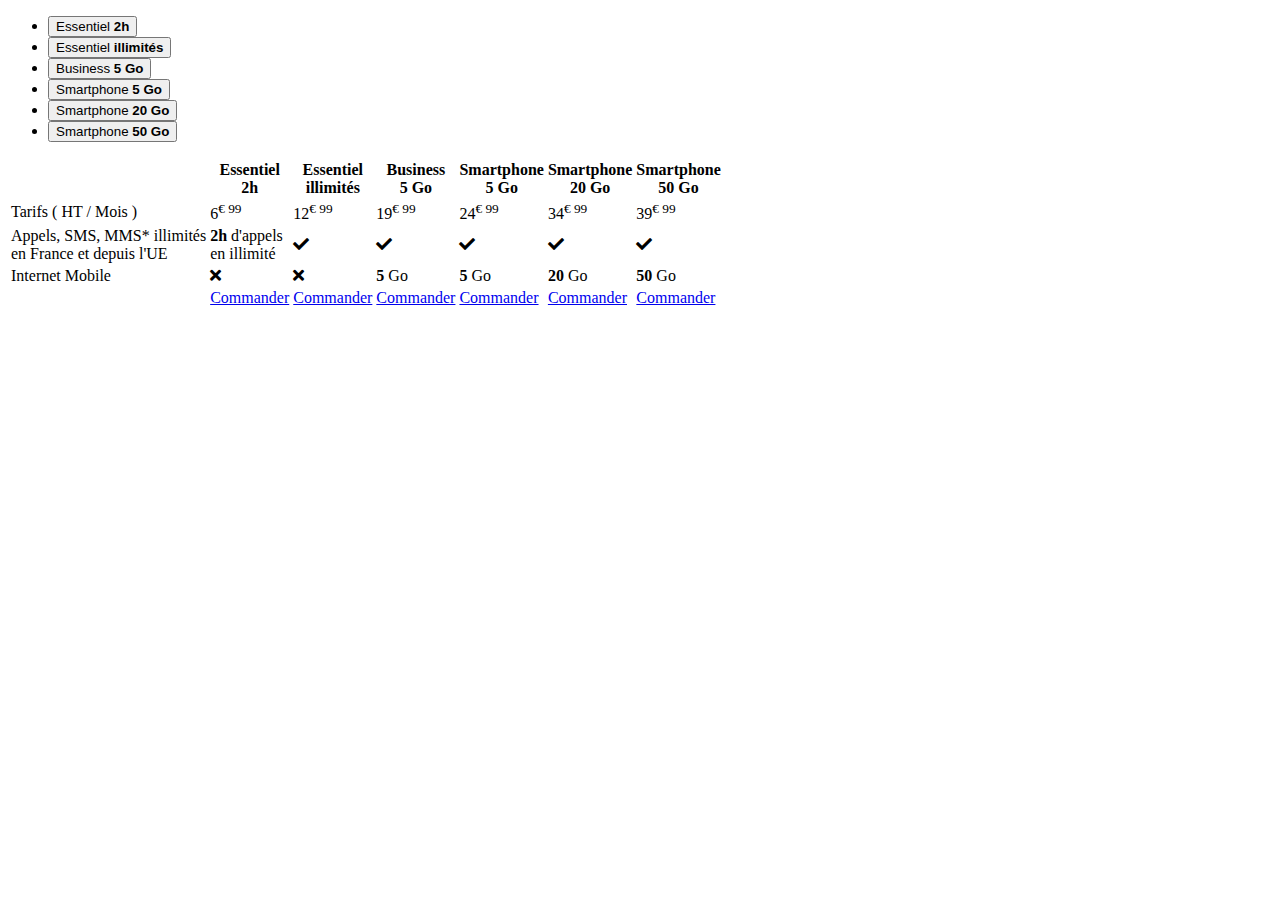
==== table.html @ e5369fa5 "Create table.html" ====
<!DOCTYPE html>
<html>

<head>
    <meta charset="utf-8" />
    <title>Test tableau</title>

    <link rel="stylesheet" href="style.css" />
    <link rel="stylesheet" href="https://cdnjs.cloudflare.com/ajax/libs/font-awesome/5.10.2/css/all.css" />
</head>

<body>

    <!-- DIRTY Responsive pricing table HTML -->

    <article>

        <ul class="block-offres">
            <li class="offres click">
                <button>Essentiel <strong>2h</strong></button>
            </li>
            <li class="offres">
                <button>Essentiel <strong>illimités</strong></button>
            </li>
            <li class="offres active">
                <button>Business <strong>5 Go</strong></button>
            </li>
            <li class="offres">
                <button>Smartphone <strong>5 Go</strong></button>
            </li>
            <li class="offres">
                <button>Smartphone <strong>20 Go</strong></button>
            </li>
            <li class="offres">
                <button>Smartphone <strong>50 Go</strong></button>
            </li>
        </ul>

        <table>
            <thead>
                <tr>
                    <th class="hide"></th>
                    <th class="offres">Essentiel <br><strong>2h</strong></th>
                    <th class="offres">Essentiel <br><strong>illimités</strong></th>
                    <th class="offres default">Business <br><strong>5 Go</strong></th>
                    <th class="offres">Smartphone <br><strong>5 Go</strong></th>
                    <th class="offres">Smartphone <br><strong>20 Go</strong></th>
                    <th class="offres">Smartphone <br><strong>50 Go</strong></th>
                </tr>
            </thead>
            <tbody>
                <tr>
                    <td class="tarifs bg-blue">Tarifs ( HT / Mois )</td>
                    <td class="tarifs"><span class="txt-l">6</span><sup>€ 99<br></sup></td>
                    <td class="tarifs"><span class="txt-l">12</span><sup>€ 99<br></sup></td>
                    <td class="tarifs"><span class="txt-l">19</span><sup>€ 99<br></sup></td>
                    <td class="tarifs"><span class="txt-l">24</span><sup>€ 99<br></sup></td>
                    <td class="tarifs"><span class="txt-l">34</span><sup>€ 99<br></sup></td>
                    <td class="tarifs"><span class="txt-l">39</span><sup>€ 99<br></sup></td>
                </tr>
                <!--
                    <tr>
                        <td colspan="5" class="sep">Get started easily</td>
                    </tr>
                    -->
                <tr class="grey-row">
                    <td class="bg-blue">Appels, SMS, MMS* illimités<br>en France et depuis l'UE</td>
                    <td><span><strong>2h</strong> d'appels<br>en illimité</span></td>
                    <td><span class="tick"><i class="fas fa-check"></i></span></td>
                    <td><span class="tick"><i class="fas fa-check"></i></span></td>
                    <td><span class="tick"><i class="fas fa-check"></i></span></td>
                    <td><span class="tick"><i class="fas fa-check"></i></span></td>
                    <td><span class="tick"><i class="fas fa-check"></i></span></td>
                </tr>
                <tr>
                    <td class="bg-blue">Internet Mobile</td>
                    <td><span class="cross"><i class="fas fa-times"></i></span></td>
                    <td><span class="cross"><i class="fas fa-times"></i></span></td>
                    <td><span class="package"><strong>5</strong> Go</span></td>
                    <td><span class="package"><strong>5</strong> Go</span></td>
                    <td><span class="package"><strong>20</strong> Go</span></td>
                    <td><span class="package"><strong>50</strong> Go</span></td>
                </tr>
                <tr>
                    <td class="hide"></td>
                    <td><a href="https://commande.stella-telecom.fr/mobile/telephonie/forfaits"><span
                                class="button">Commander</span></a></td>
                    <td><a href="https://commande.stella-telecom.fr/mobile/telephonie/forfaits"><span
                                class="button">Commander</span></a></td>
                    <td><a href="https://commande.stella-telecom.fr/mobile/telephonie/forfaits"><span
                                class="button">Commander</span></a></td>
                    <td><a href="https://commande.stella-telecom.fr/mobile/telephonie/forfaits"><span
                                class="button">Commander</span></a></td>
                    <td><a href="https://commande.stella-telecom.fr/mobile/telephonie/forfaits"><span
                                class="button">Commander</span></a></td>
                    <td><a href="https://commande.stella-telecom.fr/mobile/telephonie/forfaits"><span
                                class="button">Commander</span></a></td>
                </tr>
            </tbody>
        </table>

    </article>

    <script src="jquery-3.4.1.min.js"></script>
    <script src="table.js"></script>

</body>

</html>
---- style.css ----
body {
    width: 100%;
    height: 100vh;
}
main {
    height: 100vh;
    background: url(space.jpg) no-repeat center center/cover;
}

.form-wrapper {
    background: #FFF;
    padding: 40px 20px;
    border-radius: 5px;
    margin:0 auto;
}

.form-group {
    position: relative;
}

.form-control {
    border: 1px solid #ccc; 
    padding: 7px 14px; 
    transition: 0.4s; 
    background: transparent;
}

.form-control:focus {
    border: none !important;
    box-shadow: none !important;
}

.form-control ~ .focus-border:before,
.form-control ~ .focus-border:after{content: ""; position: absolute; top: 0; left: 0; width: 0; height: 1px; background-color: #4caf50; transition: 0.3s;}
.form-control ~ .focus-border:after{top: auto; bottom: 0; left: auto; right: 0;}
.form-control ~ .focus-border i:before,
.form-control ~ .focus-border i:after{content: ""; position: absolute; top: 0; left: 0; width: 1px; height: 0; background-color: #4caf50; transition: 0.4s;}
.form-control ~ .focus-border i:after{left: auto; right: 0; top: auto; bottom: 0;}
.form-control:focus ~ .focus-border:before,
.form-control:focus ~ .focus-border:after,
.has-content.form-control ~ .focus-border:before,
.has-content.form-control ~ .focus-border:after{width: 100%; transition: 0.3s;}
.form-control:focus ~ .focus-border i:before,
.form-control:focus ~ .focus-border i:after,
.has-content.form-control ~ .focus-border i:before,
.has-content.form-control ~ .focus-border i:after{height: 100%; transition: 0.4s;}
.form-control ~ label{position: absolute; left: 10px; width: auto; top: 7px; color: #aaa; transition: 0.3s; z-index: 1; letter-spacing: 0.5px;}
.form-control:focus ~ label, .has-content.form-control ~ label{top: -18px; left: 0; font-size: 12px; color: #4caf50; transition: 0.3s;}


.container-fluid .row {
    height: 100%;
    text-align: center;
}

.container-fluid .row .main-title h1 {
    font-size: 115px;
    font-family: 'Oxygen', sans-serif;
    font-weight: bolder;
    color: rgba(78, 97, 216, 1);
}

/***** LOGIN STYLE *****/

.login-form {
    width: 340px;
    margin: 50px auto;
}
.login-form form {
    margin-bottom: 15px;
    background: #f7f7f7;
    box-shadow: 0px 2px 2px rgba(0, 0, 0, 0.3);
    padding: 30px;
}
.login-form h2 {
    margin: 0 0 15px;
}
.form-control, .btn {
    min-height: 38px;
    border-radius: 2px;
}
.btn {        
    font-size: 15px;
    font-weight: bold;
}
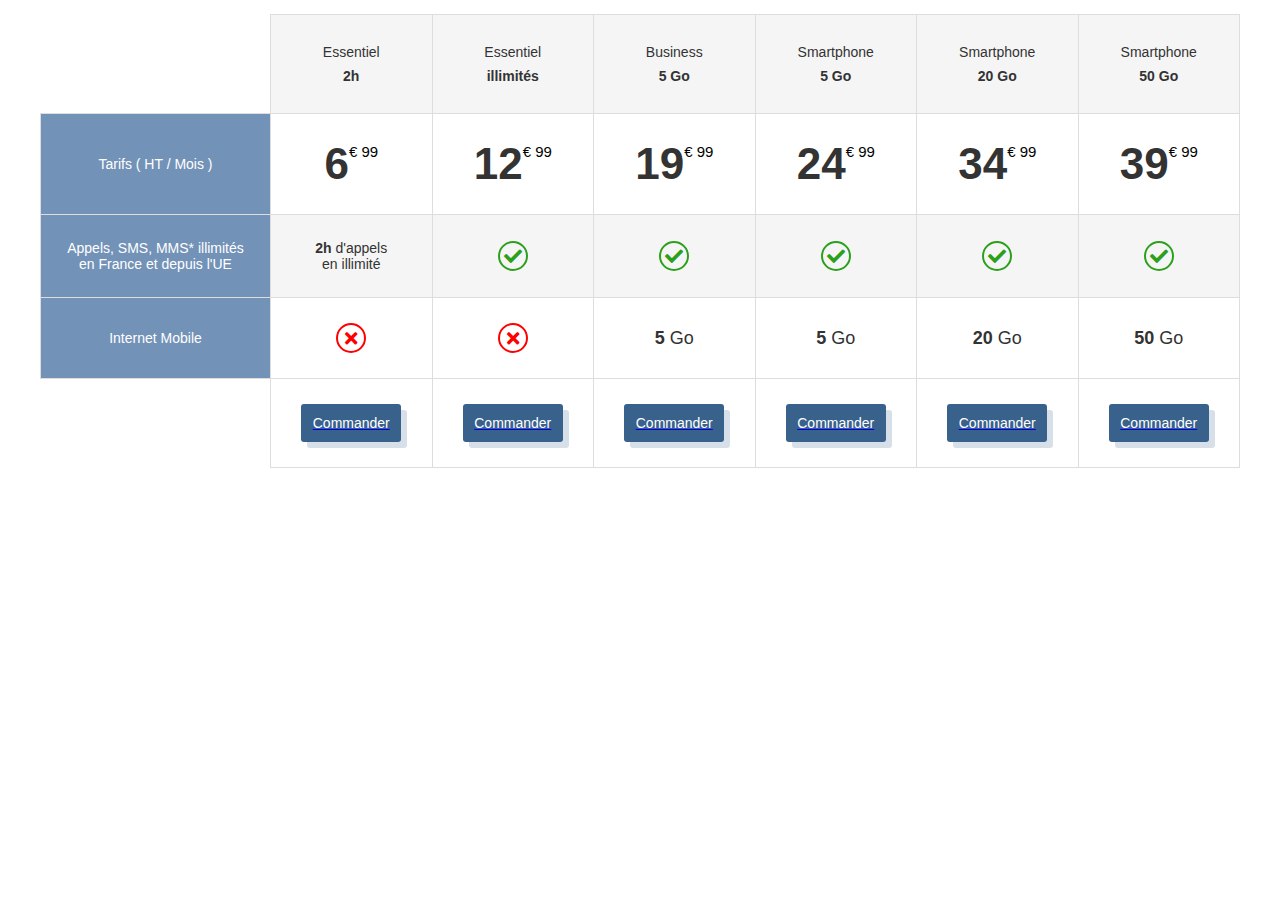
==== commit 160ab5b4: "Update table.html" ====
--- a/table.html
+++ b/table.html
@@ -5,7 +5,7 @@
     <meta charset="utf-8" />
     <title>Test tableau</title>
 
-    <link rel="stylesheet" href="style.css" />
+    <link rel="stylesheet" href="table.css" />
     <link rel="stylesheet" href="https://cdnjs.cloudflare.com/ajax/libs/font-awesome/5.10.2/css/all.css" />
 </head>
 
--- a/table.css
+++ b/table.css
@@ -0,0 +1,222 @@
+/* DIRTY Responsive pricing table CSS */
+
+/* 
+- make mobile switch sticky
+*/
+* {
+  box-sizing:border-box;
+  padding:0;
+  margin:0;
+   outline: 0;
+}
+
+body { 
+  font-family:Helvetica Neue,Helvetica,Arial,sans-serif;
+  font-size:14px;
+  padding:14px;
+}
+
+article {
+  width: 1200px;
+  max-width: 100%;
+  margin: 0 auto;
+  height: auto;
+  position: relative;
+}
+ul.block-offres {
+  display:flex;
+  top:0px;
+  z-index:10;
+  padding-bottom:14px;
+  padding-left: 0 !important;
+}
+ul.block-offres li {
+  list-style:none;
+  flex:1;
+}
+ul.block-offres li:last-child {
+  border-right:1px solid #DDD;
+}
+button {
+  width:100%;
+  border: 1px solid #DDD;
+  border-right:0;
+  border-top:2px solid #38618C;
+  padding: 10px;
+  background:#FFF;
+  font-size:15px;
+  font-weight:bold;
+  line-height: 22px;
+  height:65px;
+  color:#999;
+}
+ul.block-offres li.active button {
+  background:#F5F5F5;
+  color:#333;
+}
+table { border-collapse:collapse; table-layout:fixed; width:100%; }
+th { background:#F5F5F5; display:none; }
+td, th {
+  height:53px;
+}
+td,th { border:1px solid #DDD !important; 
+padding:25px 10px !important; 
+empty-cells:show !important; 
+}
+td,th {
+  text-align:left;
+}
+td+td, th+th {
+  text-align:center;
+  display:none;
+}
+td.default {
+  display:table-cell;
+}
+
+td span {
+    font-family: sans-serif;
+    color: #333;
+}
+
+.grey-row td {
+  background: #F5F5F5; 
+}
+
+.tarifs {
+    text-align: center !important;
+}
+
+.tarifs span.txt-l {
+  font-family: sans-serif;
+  font-weight: bold !important;
+  font-size: 44px !important;
+  color: #333;
+  position: relative;
+  top: 0px;
+}
+
+.tarifs sup {
+    font-size: 15px !important;
+    position:relative;
+    top:-16px;
+}
+
+.offres {
+    font-family: sans-serif;
+    font-weight: normal;
+    color:#333;
+    line-height: 24px;
+}
+
+.offres strong {
+    font-weight: bold;
+}
+
+.bg-blue {
+  text-align: center !important;
+  color: #FFF !important;
+  background: #7392B7 !important;
+  font-size: 14px !important;
+}
+
+.sep {
+  background:#F5F5F5;
+  font-weight:bold;
+}
+.txt-l { font-size:35px; font-weight:bold; }
+.txt-top { position:relative; top:-9px; left:-2px; }
+.tick { 
+  font-size: 18px;
+  color: #2CA01C;
+  display: block;
+  margin: 0 auto;
+  width: 30px;
+  border-radius: 100%;
+  line-height: 28px;
+  height: 30px;
+  border: 2px solid #2CA01C;
+ }
+.cross { 
+  font-size: 18px;
+  color: #FF0000;
+  display: block;
+  margin: 0 auto;
+  width: 30px;
+  border-radius: 100%;
+  line-height: 28px;
+  height: 30px;
+  border: 2px solid #FF0000;
+ }
+.package { font-size:18px; color:#333; }
+.hide {
+  border:0 !important;
+  background:none !important;
+}
+
+span.button {
+  background: #38618C;
+  box-shadow:6px 6px 0px rgba(56,97,140,0.2);
+  color: #FFF;
+  font-size: 14px;
+  display: block;
+  border: none;
+  border-radius: 3px;
+  width: 100px;
+  margin: 0 auto;
+  padding: 11px 0;
+}
+
+span.button:hover {
+    background: #2E5073 !important; 
+}
+
+@media (min-width: 960px) {
+  ul.block-offres {
+    display:none;
+  }
+  td,th {
+    display:table-cell !important;
+  }
+  td,th {
+    width: 230px;
+  
+  }
+  td+td, th+th {
+    width: auto;
+  }
+}
+
+@media (max-width: 620px) {
+
+  article ul.block-offres {
+    display: block;
+    float: left;
+    width: 100%;
+}
+
+article ul.block-offres li {
+  list-style: none;
+    flex: inherit;
+    display: block;
+    width: 50%;
+    border-style: solid;
+    border-width: 1px 1px 0px 1px;
+    border-color: #DDD;
+    float: left;
+}
+
+span.button {
+  background: #38618C;
+  box-shadow:6px 6px 0px rgba(56,97,140,0.2);
+  color: #FFF;
+  font-size: 14px;
+  display: block;
+  border: none;
+  border-radius: 3px;
+  width: 120px;
+  margin: 0 auto;
+  padding: 11px 0;
+}
+
+}
